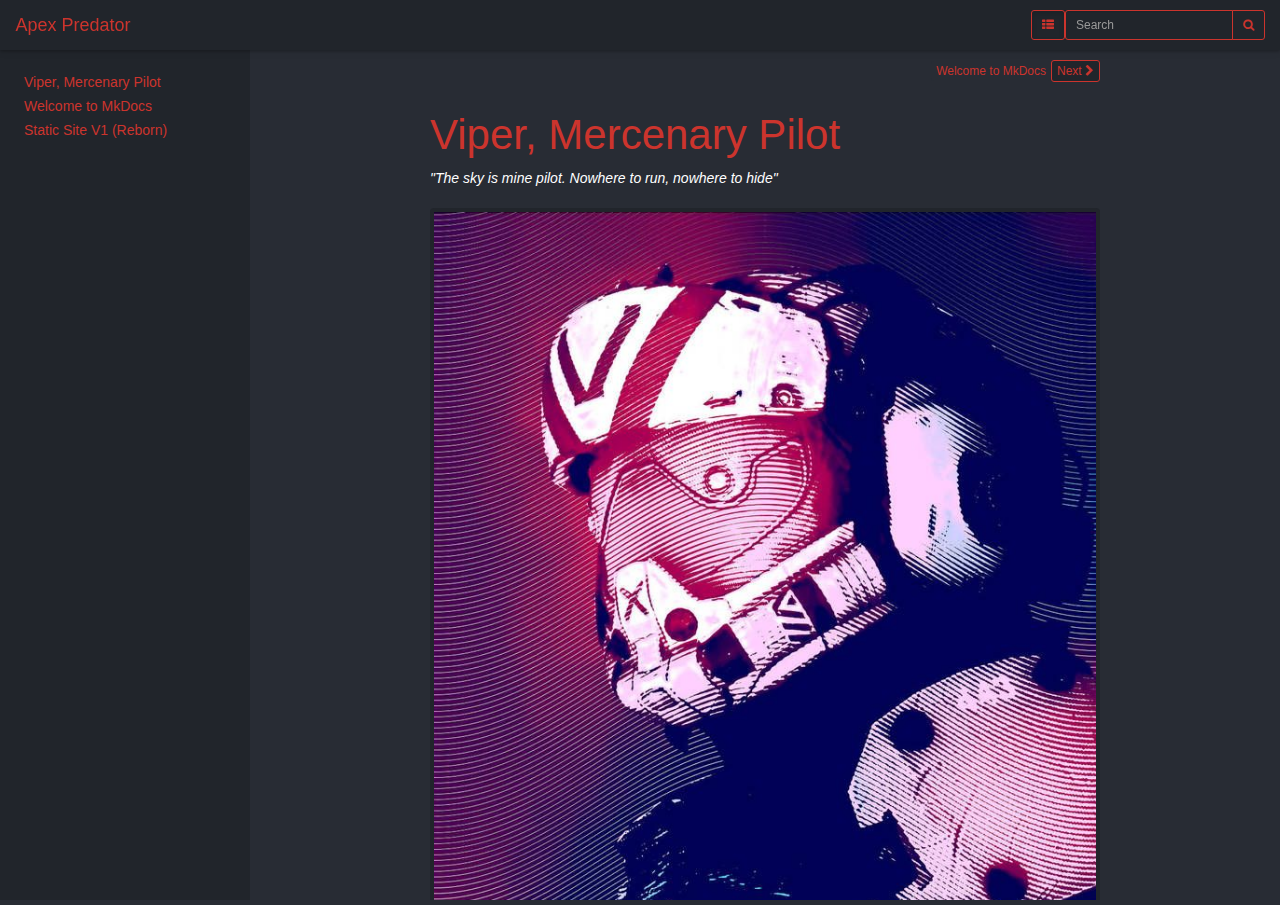
==== index.html @ 32358fcb "lets get it" ====
<!DOCTYPE html>
<html lang="en">
<head>
  
  
    <meta charset="utf-8">
    <meta http-equiv="X-UA-Compatible" content="IE=edge">
    <meta name="viewport" content="width=device-width, initial-scale=1.0">
    <meta name="description" content="None">
    
    
    <link rel="shortcut icon" href="./img/favicon.ico">
    <meta name="viewport" content="width=device-width, initial-scale=1.0, maximum-scale=1.0, user-scalable=0" />
    <title>Apex Predator</title>
    <link href="./css/bootstrap-3.3.7.min.css" rel="stylesheet">
    <link href="./css/font-awesome-4.7.0.css" rel="stylesheet">
    <link href="./css/base.css" rel="stylesheet">
    <link rel="stylesheet" href="./css/highlight.css">
    <!-- HTML5 shim and Respond.js IE8 support of HTML5 elements and media queries -->
    <!--[if lt IE 9]>
        <script src="https://oss.maxcdn.com/libs/html5shiv/3.7.0/html5shiv.js"></script>
        <script src="https://oss.maxcdn.com/libs/respond.js/1.3.0/respond.min.js"></script>
    <![endif]-->

    <script src="./js/jquery-3.2.1.min.js"></script>
    <script src="./js/bootstrap-3.3.7.min.js"></script>
    <script src="./js/highlight.pack.js"></script>
    
      <script src="./js/elasticlunr.min.js"></script>
    
    <base target="_top">
    <script>
      var base_url = '.';
      var is_top_frame = (window === window.parent);
        
        var pageToc = [
          {title: "Viper, Mercenary Pilot", url: "#_top", children: [
              {title: "Viper's Armament", url: "#vipers-armament" },
          ]},
        ];

    </script>
    <script src="./js/base.js"></script>
      <script src="search/main.js"></script> 
</head>

<body>
<script>
if (is_top_frame) { $('body').addClass('wm-top-page'); }
</script>

<nav class="navbar wm-page-top-frame">
  <div class="container-fluid wm-top-container">
    
    <div class="wm-top-tool pull-right wm-vcenter">
      <form class="dropdown wm-vcentered" id="wm-search-form" action="./search.html">
        
        <button id="wm-search-show" class="btn btn-sm btn-default" type="submit"
          ><i class="fa fa-search" aria-hidden="true"></i></button>

        <div class="input-group input-group-sm wm-top-search">
          <input type="text" name="q" class="form-control" id="mkdocs-search-query" placeholder="Search" autocomplete="off">
          <span class="input-group-btn" role="search">
            
            <button class="btn btn-default dropdown-toggle collapse" data-toggle="dropdown" type="button"><span class="caret"></span></button>
            <ul id="mkdocs-search-results" class="dropdown-menu dropdown-menu-right"></ul>
            <button id="wm-search-go" class="btn btn-default" type="submit"><i class="fa fa-search" aria-hidden="true"></i></button>
          </span>
        </div>
      </form>
    </div>

    
    <div class="wm-top-tool wm-vcenter pull-right wm-small-left">
      <button id="wm-toc-button" type="button" class="btn btn-sm btn-default wm-vcentered"><i class="fa fa-th-list" aria-hidden="true"></i></button>
    </div>

    
    

    
    <a href="" class="wm-top-brand wm-top-link wm-vcenter">
      
      <div class="wm-top-title">
        Apex Predator<br>
        
      </div>
    </a>
  </div>
</nav>

  <div id="main-content" class="wm-page-top-frame">
    
<nav class="wm-toc-pane">
  
  <ul class="wm-toctree">
        <li class="wm-toc-li wm-toc-lev1 "><a href="" class="wm-article-link wm-toc-text">Viper, Mercenary Pilot</a>
</li>
        <li class="wm-toc-li wm-toc-lev1 "><a href="Calendar/" class="wm-article-link wm-toc-text">Welcome to MkDocs</a>
</li>
        <li class="wm-toc-li wm-toc-lev1 "><a href="Static%201/" class="wm-article-link wm-toc-text">Static Site V1 (Reborn)</a>
</li>
  </ul>
</nav>

    <div class="wm-content-pane">
      <iframe class="wm-article" name="article"></iframe>
    </div>
  </div>

<div class="container-fluid wm-page-content">
  <a name="_top"></a>
    

    
    
      
    

  <div class="row wm-article-nav-buttons" role="navigation" aria-label="navigation">
    
    <div class="wm-article-nav pull-right">
      <a href="Calendar/" class="btn btn-xs btn-default pull-right">
        Next
        <i class="fa fa-chevron-right" aria-hidden="true"></i>
      </a>
      <a href="Calendar/" class="btn btn-xs btn-link">
        Welcome to MkDocs
      </a>
    </div>
    
  </div>

    

    <h1 id="viper-mercenary-pilot">Viper, Mercenary Pilot</h1>
<p><em>"The sky is mine pilot. Nowhere to run, nowhere to hide"</em> 
<img alt="Viper-2.jpg" src="Viper-2.jpg" /></p>
<p>A member of the Notorious <em>Apex Predators</em>, Viper was a legendary IMC Titan pilot renouned for his extensive use of his fast hit and run tactics and thruster based titan mech usage. </p>
<h2 id="vipers-armament"><strong>Viper's Armament</strong></h2>
<p><img alt="Viper.png" src="Viper.png" /></p>
<p>1.Modified Northstar Chasis and Rail Gun </p>
<p>2.Enhanced thrusters capable of VTOL</p>
<p>3.Multiple rocket and auxillary missile systems </p>
<h3 id="vipers-operational-status"><strong>Viper's Operational Status</strong></h3>
<p>~~ACTIVE~~
K.I.A. (Frontier Conflict) </p>

  <br>
    

    
    
      
    

  <div class="row wm-article-nav-buttons" role="navigation" aria-label="navigation">
    
    <div class="wm-article-nav pull-right">
      <a href="Calendar/" class="btn btn-xs btn-default pull-right">
        Next
        <i class="fa fa-chevron-right" aria-hidden="true"></i>
      </a>
      <a href="Calendar/" class="btn btn-xs btn-link">
        Welcome to MkDocs
      </a>
    </div>
    
  </div>

    <br>
</div>

<footer class="col-md-12 wm-page-content">
  <p>Documentation built with <a href="http://www.mkdocs.org/">MkDocs</a> using <a href="">Windmill Dark</a> theme by None (noraj).</p>
</footer>

</body>
</html>
<!--
MkDocs version : 1.1.2
Build Date UTC : 2021-05-09 20:32:32.682500+00:00
-->
---- css/base.css ----
/*
ruby #CC342D

dark-bg-light #282C34
dark-bg-light-hover #2C323C

dark-bg-dark #21252B
dark-bg-dark-hover #2C313A

dark-code-bg #31363F

*/

body {
  background-color: #282C34;
  color: white;
}

/***********************************************************************
Top bar
***********************************************************************/

.navbar {
background-color: #21252B;
box-shadow: 0 1.5px 3px rgba(0,0,0,.24), 0 3px 8px rgba(0,0,0,.05);
border: none;
border-radius: 0px;
margin-bottom: 0px;
height: 50px;
z-index: 2;
}

.wm-top-page {
overflow: hidden;
}

.wm-page-content {
max-width: 700px;
}

.wm-page-top-frame { display: none; }
.wm-top-page > .wm-page-top-frame { display: block; }
.wm-top-page > .wm-page-content { display: none; }

.wm-top-brand {
display: inline-block;
float: left;
overflow: visible;
width: 0px;
height: 50px;
color: #CC342D;
font-size: 18px;
white-space: nowrap;
text-decoration: none;
}

.wm-top-link, .wm-top-link:hover, .wm-top-link:active, .wm-top-link:visited, .wm-top-link:focus {
color: #CC342D;
text-decoration: none;
}

.wm-vcenter:before {
content: '';
display: inline-block;
height: 100%;
vertical-align: middle;
margin-left: -0.25em;
}

.wm-vcentered {
display: inline-block;
vertical-align: middle;
}

.wm-top-title {
display: inline-block;
line-height: 16px;
vertical-align: middle;
}

.wm-top-logo {
max-height: 100%;
}

.wm-top-version {
border: 1px solid #CC342D;
border-radius: 3px;
padding: 0px 5px;
color: #CC342D;
font-size: 8pt;
}

.wm-top-tool {
height: 50px;
white-space: nowrap;
}

.wm-top-tool-expanded {
position: absolute;
right: 0px;
padding: inherit;
width: 100%;
background-color: #CC342D;
}

.wm-top-search {
width: 20rem;
}

/***********************************************************************
Table of contents (side pane)
***********************************************************************/

.wm-toc-pane {
position: absolute;
top: 0px;
padding-top: 70px;
height: 100%;
width: 250px;
z-index: 1;
background-color: #21252B;
border-right: 1px none black;
overflow: auto;
margin-left: 0px;
padding-left: 1rem;
padding-right: 1rem;
padding-bottom: 2rem;
transition: margin-left 0.3s;
}

.wm-content-pane {
position: absolute;
top: 0px;
padding-top: 50px;
height: 100%;
width: 100%;
z-index: 0;
padding-left: 250px;
transition: padding-left 0.3s;
/* required for iPhone to scroll the contained iframe */
-webkit-overflow-scrolling: touch;
}

.wm-toc-pane.wm-toc-dropdown {
position: absolute;
display: block;
top: 0;
left: 0;
margin-left: 0;
height: auto;
box-shadow: 2px 3px 4px 0 grey;
}

.wm-toc-repo {
margin-top: -15px;
margin-bottom: 5px;
padding-bottom: 5px;
border-bottom: 1px none black;
}

.wm-toc-hidden > .wm-toc-pane {
margin-left: -250px;
}

.wm-toc-hidden > .wm-content-pane {
padding-left: 0px;
}

.wm-small-show {
display: none;
}

#wm-search-form {
width: 100%;
}
#wm-search-show {
display: none;
}

@media (max-width: 600px) {
.wm-small-hide {
  display: none;
}
.wm-small-show {
  display: block;
}
.wm-small-left {
  float: left !important;
}
#wm-search-show {
  display: block;
  margin-left: 1rem;
}
.wm-top-tool-expanded #wm-search-show {
  display: none;
}
.wm-top-search {
  display: none;
}
.wm-top-tool-expanded .wm-top-search {
  display: table;
  width: 100%;
  padding: 0px;
}

.wm-top-page {
  overflow: visible;
}
.wm-top-container {
  /* This prevents horizontal overflow, but cuts off search results on bigger
   * screens, so included in small-screen section */
  overflow-x: hidden;
}
.wm-toc-pane {
  display: none;
}
.wm-content-pane {
  padding-left: 0px;
  overflow: visible;
}
}

.wm-toctree {
list-style-type: none;
line-height: 16px;
padding-left: 0px;
}

.wm-toctree a, .wm-toctree a:visited, .wm-toctree a:hover, .wm-toctree a:focus {
color: #CC342D;
text-decoration: none;
outline: none;
}

.wm-toc-text {
display: block;
padding: 4px;
cursor: pointer;
}

span.wm-toc-text {
  color: #CC342D;
}

.wm-toc-lev1 > .wm-toc-text { padding-left: 14px; }
.wm-toc-lev2 > .wm-toc-text { padding-left: 28px; }
.wm-toc-lev3 > .wm-toc-text { padding-left: 42px; }

.wm-toc-lev1 + .wm-page-toc { margin-left: 14px; }
.wm-toc-lev2 + .wm-page-toc { margin-left: 28px; }
.wm-toc-lev3 + .wm-page-toc { margin-left: 42px; }

.wm-toc-li-nested {
padding: 0px;
margin: 0px;
}

.wm-toc-opener > .wm-toc-text::before {
content: "\25B6 \FE0E";
display: inline-block;
vertical-align: middle;
font-size: 8px;
width: 14px;
}

.wm-toc-opener.wm-toc-open > .wm-toc-text::before {
content: "\25BC \FE0E";
}

.wm-toc-li.wm-current, .wm-toc-li.wm-current:hover {
background-color: #CC342D;
color: #21252B;
}

.wm-toc-li:hover {
background-color: #2C313A;
}

.wm-toc-li.wm-current a {
color: #21252B;
}

.wm-toc-li-nested.wm-page-toc {
font-size: 1.2rem;
line-height: 1.2rem;
overflow: hidden;
border-left: 1px solid #CC342D;
}

.wm-page-toc-opener > .wm-toc-text::after {
content: "\25C4";
display: inline-block;
float: right;
vertical-align: middle;
font-size: 8px;
}

.wm-page-toc-opener.wm-page-toc-open > .wm-toc-text::after {
content: "\25BC";
}

.wm-page-toc-text {
padding: 2px 2px 2px 1rem;
display: block;
cursor: pointer;
}

.wm-article {
width: 1px;
min-width: 100%;
height: 100%;
border: none;
}

button, .btn, .btn-sm, .btn-xs, .btn-default, #hist-fwd, #hist-back, #wm-toc-button, #wm-search-go {
  background-color: #21252B;
  color: #CC342D;
  border: 1px solid;
}

.btn-link {
background-color: #282C34;
/* Compensate for border*/
margin: 1px;
border: none;
}

.btn:focus, .btn:active:focus, .btn.active:focus, .btn.focus, .btn:active.focus, .btn.active.focus {
outline: none;
}

button:focus, .btn:focus, .btn-sm:focus, .btn-xs:focus, .btn-default:focus, .btn-link:focus, #hist-fwd:focus, #hist-back:focus, #wm-toc-button:focus, #wm-search-go:focus {
color: #CC342D;
background-color: #2C313A;
border-color: #CC342D;
}

button:hover, .btn:hover, .btn-sm:hover, .btn-xs:hover, .btn-default:hover, .btn-link:hover, #hist-fwd:hover, #hist-back:hover, #wm-toc-button:hover, #wm-search-go:hover {
color: #CC342D;
background-color: #2C313A;
border-color: #CC342D;
}

.btn-default.greybtn {
color: #888;
}

.wm-article-nav-buttons {
margin: 1rem 0;
}

.wm-page-content img {
max-width: 100%;
display: inline-block;
padding: 4px;
line-height: 1.428571429;
background-color: #21252B;
border: 1px none black;
border-radius: 4px;
margin: 20px auto 30px auto;
}

.wm-article-nav {
display: inline-block;
max-width: 48%;
white-space: nowrap;
color: #CC342D;
text-align: right;
}

.wm-article-nav > .btn-link {
display: block;
padding-left: 0.5rem;
padding-right: 0.5rem;
overflow: hidden;
text-overflow: ellipsis;
}

.wm-article-nav > a, .wm-article-nav > a:visited, .wm-article-nav > a:hover, .wm-article-nav > a:focus {
color: #CC342D;
text-decoration: none;
outline: none;
}

/***********************************************************************
* Dropdown search results
***********************************************************************/
#mkdocs-search-results.dropdown-menu {
width: 40rem;
overflow-y: auto;
overflow-x: hidden;
white-space: normal;
max-height: calc(100vh - 60px);
max-width: 90vw;
}

#mkdocs-search-results {
font-family: "Helvetica Neue",Helvetica,Arial,sans-serif,FontAwesome;
}

.search-link {
font-size: 1.2rem;
}

.search-title {
font-weight: bold;
color: #337ab7;
padding-right: 1rem;
}

.search-text {
color: #999;
overflow: hidden;
text-overflow: ellipsis;
}

.search-text > b {
color: orangered;
}

.wm-search-page {
list-style: none;
padding: 5px 0;
}

.wm-search-page > li {
padding: 1rem 0;
border-bottom: 1px solid #ccc;
}

.wm-search-page .search-link {
font-size: inherit;
}

.wm-search-page .search-link:hover, .wm-search-page .search-link:active {
text-decoration: none;
}

.wm-search-page .search-link:hover .search-title {
text-decoration: underline;
}



/***********************************************************************
* The rest is taken from base.css from mkdocs.
***********************************************************************/

.source-links {
float: right;
}

h1 {
  color: #CC342D;
  font-weight: 400;
  font-size: 42px;
  padding-top: 10px
}

h2, h3, h4, h5, h6 {
  color: #CC342D;
  font-weight: 300;
  padding-top: 10px
}

hr {
  border-top: 1px solid #aaa;
}

pre, .rst-content tt {
  max-width: 100%;
  background: #282b2e;
  border: solid 1px black;
  /*color: orangered;*/
  overflow-x: auto;
}

code.code-large, .rst-content tt.code-large {
  font-size: 90%;
}

code {
  padding: 2px 5px;
  background: #31363F;
  border: none 1px black;
  color: orangered;
  white-space: pre-wrap;
  word-wrap: break-word;
}

pre code {
  background: transparent;
  border: none;
  white-space: pre;
  word-wrap: normal;
  font-family: monospace,serif;
  font-size: 12px;
}

footer {
  margin-bottom: 10px;
  text-align: center;
  font-weight: 200;
  font-size: smaller;
}

.modal-dialog {
  margin-top: 60px;
}

.headerlink {
  font-family: FontAwesome;
  font-size: 14px;
  display: none;
  padding-left: .5em;
}

h1:hover .headerlink, h2:hover .headerlink, h3:hover .headerlink, h4:hover .headerlink, h5:hover .headerlink, h6:hover .headerlink{
  display:inline-block;
}

.admonition {
  padding: 15px;
  margin-bottom: 20px;
  border: 1px solid transparent;
  border-radius: 4px;
  text-align: left;
}

/* More class support */
.admonition.note, .admonition.hint, .admonition.tip, .admonition.title, .admonition.admonition { /* csslint allow: adjoining-classes */
  color: #3a87ad;
  background-color: #d9edf7;
  border-color: #bce8f1;
}

/* More class support */
.admonition.warning, .admonition.caution, .admonition.attention { /* csslint allow: adjoining-classes */
  color: #c09853;
  background-color: #fcf8e3;
  border-color: #fbeed5;
}

/* More class support */
.admonition.danger, .admonition.error, .admonition.important { /* csslint allow: adjoining-classes */
  color: #b94a48;
  background-color: #f2dede;
  border-color: #eed3d7;
}

.admonition-title {
  font-weight: bold;
  text-align: left;
}

/* Custom Additions */
input#mkdocs-search-query.form-control {
  background-color: #21252B;
  color: #CC342D;
  border: 1px solid #CC342D;
}

.dropdown-menu, .dropdown-menu li {
  background-color: #21252B;
}
.dropdown-menu li a:hover {
  background-color: #2C313A;
}

a, a:visited, a:hover, a:focus {
color: #CC342D;
text-decoration: none;
outline: none;
}

.wm-page-content a {
  color: #CC342D !important;
  text-decoration: none;
  outline: none;
}

.search-title {
  color: #CC342D;
}

table {
  background-color: inherit;
}
/* Zebra */
th {
  background-color: #21252B;
}
tbody > tr:nth-child(odd), tbody > tr:nth-child(odd) > td {
  background-color: #282C34;
}
tbody > tr:nth-child(even), tbody > tr:nth-child(even) > td {
  background-color: #2C323C;
}
---- css/highlight.css ----
/**
 * Obsidian style
 * ported by Alexander Marenin (http://github.com/ioncreature)
 */

 .hljs {
  display: block;
  overflow-x: auto;
  padding: 0.5em;
  background: #282b2e;
}

.hljs-keyword,
.hljs-selector-tag,
.hljs-literal,
.hljs-selector-id {
  color: #93c763;
}

.hljs-number {
  color: #ffcd22;
}

.hljs {
  color: #e0e2e4;
}

.hljs-attribute {
  color: #668bb0;
}

.hljs-code,
.hljs-class .hljs-title,
.hljs-section {
  color: white;
}

.hljs-regexp,
.hljs-link {
  color: #d39745;
}

.hljs-meta {
  color: #557182;
}

.hljs-tag,
.hljs-name,
.hljs-bullet,
.hljs-subst,
.hljs-emphasis,
.hljs-type,
.hljs-built_in,
.hljs-selector-attr,
.hljs-selector-pseudo,
.hljs-addition,
.hljs-variable,
.hljs-template-tag,
.hljs-template-variable {
  color: #8cbbad;
}

.hljs-string,
.hljs-symbol {
  color: #ec7600;
}

.hljs-comment,
.hljs-quote,
.hljs-deletion {
  color: #818e96;
}

.hljs-selector-class {
  color: #A082BD
}

.hljs-keyword,
.hljs-selector-tag,
.hljs-literal,
.hljs-doctag,
.hljs-title,
.hljs-section,
.hljs-type,
.hljs-name,
.hljs-strong {
  font-weight: bold;
}
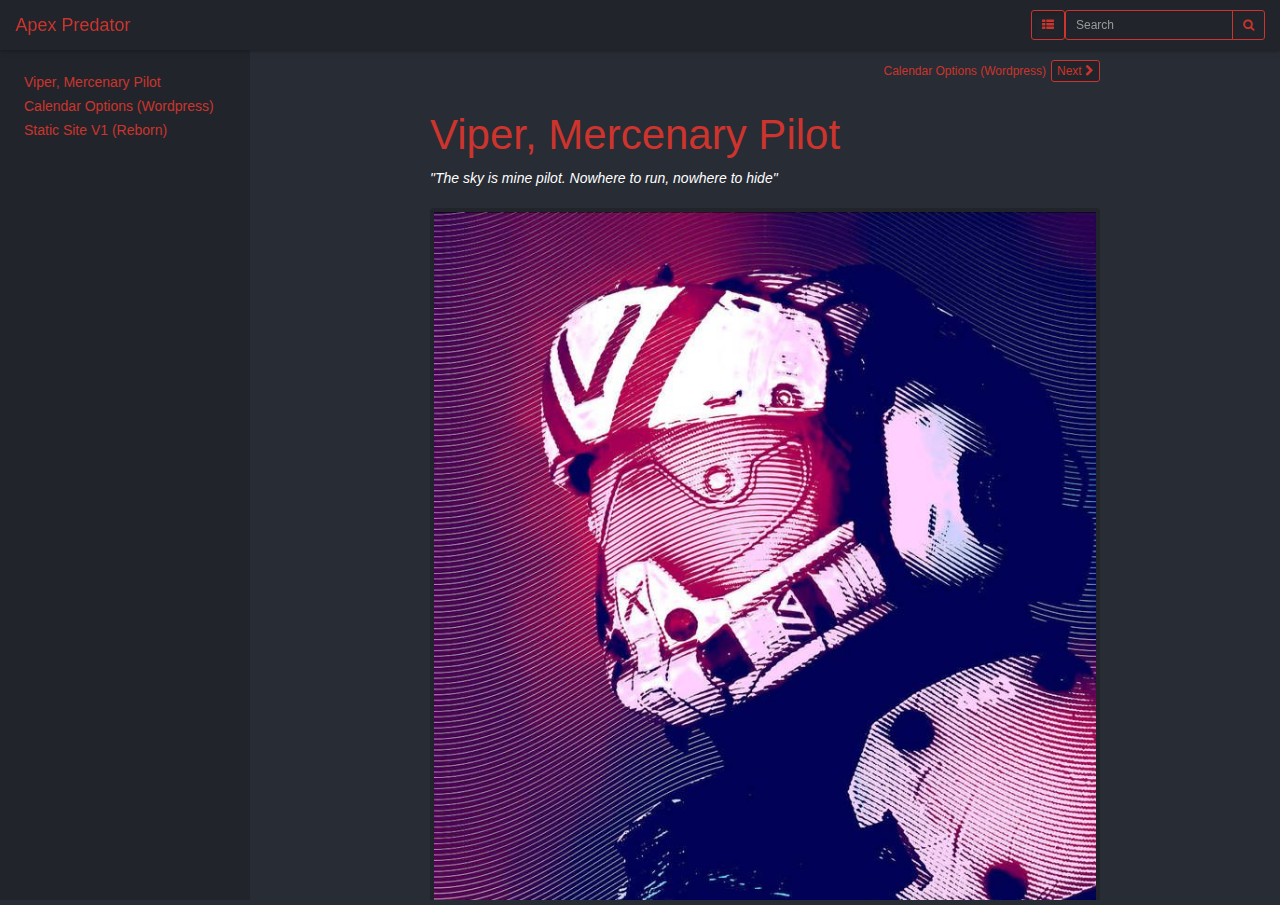
==== commit 4f577078: "yeellooo" ====
--- a/index.html
+++ b/index.html
@@ -96,7 +96,7 @@
   <ul class="wm-toctree">
         <li class="wm-toc-li wm-toc-lev1 "><a href="" class="wm-article-link wm-toc-text">Viper, Mercenary Pilot</a>
 </li>
-        <li class="wm-toc-li wm-toc-lev1 "><a href="Calendar/" class="wm-article-link wm-toc-text">Welcome to MkDocs</a>
+        <li class="wm-toc-li wm-toc-lev1 "><a href="Calendar/" class="wm-article-link wm-toc-text">Calendar Options (Wordpress)</a>
 </li>
         <li class="wm-toc-li wm-toc-lev1 "><a href="Static%201/" class="wm-article-link wm-toc-text">Static Site V1 (Reborn)</a>
 </li>
@@ -125,7 +125,7 @@
         <i class="fa fa-chevron-right" aria-hidden="true"></i>
       </a>
       <a href="Calendar/" class="btn btn-xs btn-link">
-        Welcome to MkDocs
+        Calendar Options (Wordpress)
       </a>
     </div>
     
@@ -162,7 +162,7 @@
         <i class="fa fa-chevron-right" aria-hidden="true"></i>
       </a>
       <a href="Calendar/" class="btn btn-xs btn-link">
-        Welcome to MkDocs
+        Calendar Options (Wordpress)
       </a>
     </div>
     
@@ -179,5 +179,5 @@
 </html>
 <!--
 MkDocs version : 1.1.2
-Build Date UTC : 2021-05-09 20:32:32.682500+00:00
+Build Date UTC : 2021-05-09 20:52:39.569623+00:00
 -->